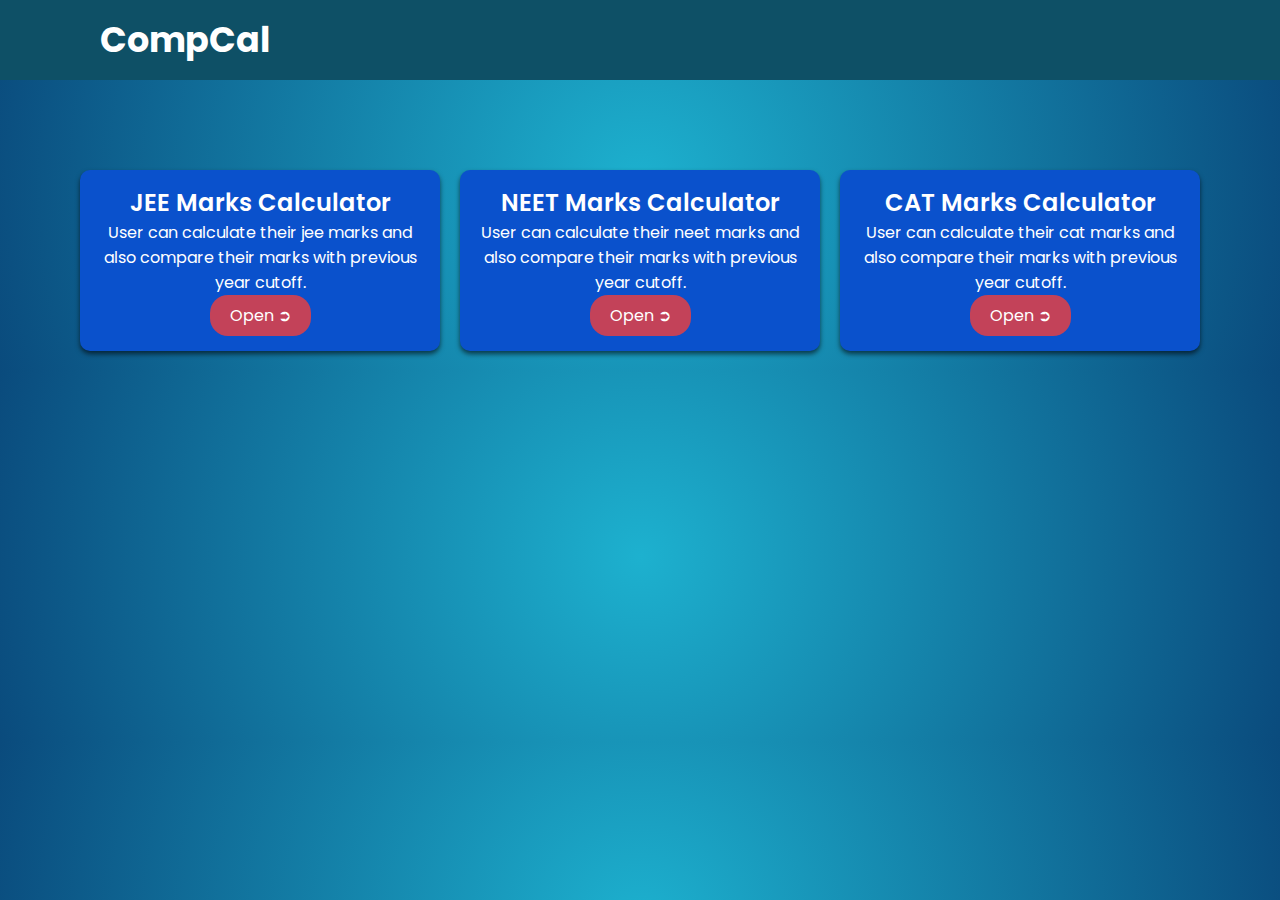
==== index.html @ 7b94a3b1 "complete" ====
<!DOCTYPE html>
<html lang="en">
<head>
  <meta charset="UTF-8">
  <meta http-equiv="X-UA-Compatible" content="IE=edge">
  <meta name="viewport" content="width=device-width, initial-scale=1.0">
  <link rel="stylesheet" href="style.css">
  <link rel="stylesheet" href="https://cdnjs.cloudflare.com/ajax/libs/font-awesome/6.4.0/css/all.min.css" integrity="sha512-iecdLmaskl7CVkqkXNQ/ZH/XLlvWZOJyj7Yy7tcenmpD1ypASozpmT/E0iPtmFIB46ZmdtAc9eNBvH0H/ZpiBw==" crossorigin="anonymous" referrerpolicy="no-referrer" />
  <title>Compcal</title>
</head>
<body>
  <section class="header">
    <a href="main/index.html">CompCal</a>
  </section>

  <section class="boxes">
    <div class="container">
      <div class="box">
        <h2>JEE Marks Calculator</h2>
        <p>
          User can calculate their jee marks and 
          also compare their marks with previous year cutoff.
        </p>
        <div class="cont-btn">
          <a href="jee/jee.html" class="btn">Open &#10162;</a>
        </div>
       
      </div>

      <div class="box">
        <h2>NEET Marks Calculator</h2>
        <p>
          User can calculate their neet marks and 
          also compare their marks with previous year cutoff.
        </p>
        <div class="cont-btn">
          <a href="jee/jee.html" class="btn">Open &#10162;</a>
        </div>
      </div>

      <div class="box">
        <h2>CAT Marks Calculator</h2>
        <p>
          User can calculate their cat marks and 
          also compare their marks with previous year cutoff.
        </p>
        <div class="cont-btn">
          <a href="jee/jee.html" class="btn">Open &#10162;</a>
        </div>
      </div>
    </div>
  </section>
  <!-- <section id="footer">
    <div class="footer container">
        <div class="name">
         <h1><a href="">Comp<span style="color:rgb(226, 43, 86)">Cal</span></a></h1>         
        </div>
            <div class="sicon">
                <div class="sitem">
                  <a href="#"><img width="30" hegiht="30" src="https://img.icons8.com/nolan/64/facebook-new.png"/></a>
                </div>
                <div class="sitem">
                  <a href="#"><img width="30" hegiht="30" src="https://img.icons8.com/nolan/64/instagram-new.png"/></a>
                </div>
                <div class="sitem">
                  <a href="#"><img width="30" hegiht="30" src="https://img.icons8.com/nolan/64/twitter.png" alt="twitter"/></a>
                </div>
     </div>
     <p>Copright @ 2022 Rishabh. All right reserved</p>
    </div>

</section> -->

  
 
</body>
</html>
---- style.css ----
@import url('https://fonts.googleapis.com/css2?family=Dancing+Script:wght@700&family=Poppins:wght@300;400;500;600;700&display=swap');
*{
    margin: 0;
    padding: 0;
    box-sizing: border-box;  
}
body{
  width:100%;
  font-family: 'Poppins', sans-serif;
  background: #1DB1CF;
background: radial-gradient(circle farthest-corner at center center, #1DB1CF 0%, #0A4B7D 100%);

}

.header{
  background: #0e5066;
  height: 80px;
  width: 100%;
}
.header a{
  color: rgb(255, 255, 255);
  font-size: 35px;
  line-height: 80px;
  padding: 0 100px;
  font-weight: bold;
  text-decoration: none;
}

a{
  text-decoration: none;
}

.boxes{
  margin-top: 70px;
  margin-left: 70px;
  margin-right: 70px;
}

.boxes .container {
  display: flex;
  justify-content: space-between;
}

.box {
  flex: 1;
  background: #0a51cc;
  color: #fff;
  border-radius: 10px;
  margin: 20px 10px;
  box-shadow: 0 3px 5px rgba(0, 0, 0, 0.6);
  padding: 15px 20px;
}

.box h2{
  text-align: center;
  font-weight: 600;
}
.box p{
  text-align: center;
}

.cont-btn{
    display: flex;
    align-items: center;
    justify-content: center;
  }
.btn {
  position: relative;
  display: block;
  padding: 7px 19px;
  margin: auto;
  border-radius: 18px;
  background:  rgba(238, 62, 62, 0.816);
  border: solid 1px transparent;
  color: #fff;
  cursor: pointer;
}

.btn:hover{
  background-color: rgb(235, 74, 74);
}





@media (max-width: 768px) {
  .header .container
{
  flex-direction: column;
  padding-top: 20px;
  text-align: center;
}  
.boxes .container{
  display: block;
  text-align: center;
  
}
}
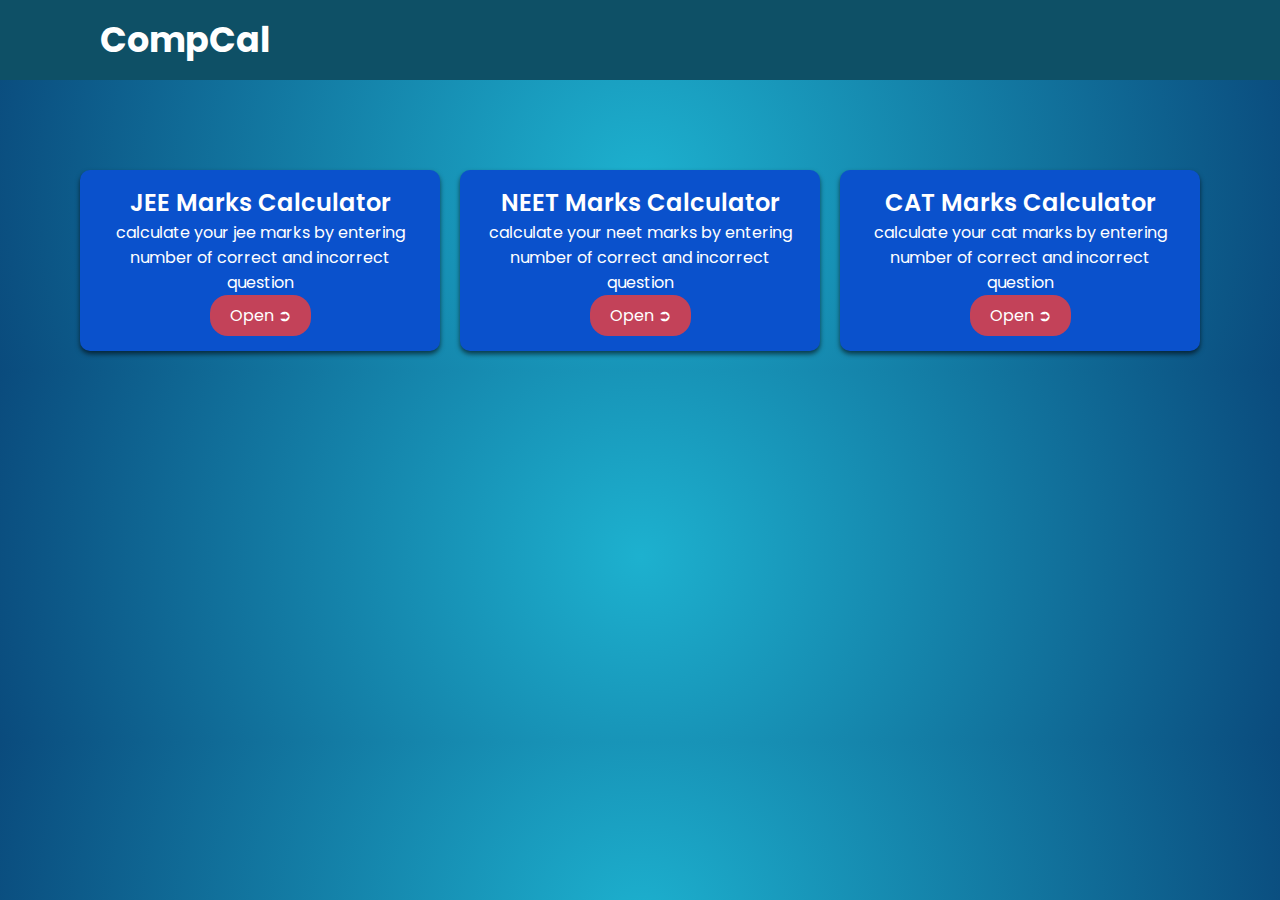
==== commit a40d79e7: "change" ====
--- a/index.html
+++ b/index.html
@@ -18,8 +18,8 @@
       <div class="box">
         <h2>JEE Marks Calculator</h2>
         <p>
-          User can calculate their jee marks and 
-          also compare their marks with previous year cutoff.
+          calculate your jee marks by 
+          entering number of correct and incorrect question
         </p>
         <div class="cont-btn">
           <a href="jee/jee.html" class="btn">Open &#10162;</a>
@@ -30,48 +30,26 @@
       <div class="box">
         <h2>NEET Marks Calculator</h2>
         <p>
-          User can calculate their neet marks and 
-          also compare their marks with previous year cutoff.
+          calculate your neet marks by 
+          entering number of correct and incorrect question
         </p>
         <div class="cont-btn">
-          <a href="jee/jee.html" class="btn">Open &#10162;</a>
+          <a href="neet/neet.html" class="btn">Open &#10162;</a>
         </div>
       </div>
 
       <div class="box">
         <h2>CAT Marks Calculator</h2>
         <p>
-          User can calculate their cat marks and 
-          also compare their marks with previous year cutoff.
+          calculate your cat marks by 
+          entering number of correct and incorrect question
         </p>
         <div class="cont-btn">
-          <a href="jee/jee.html" class="btn">Open &#10162;</a>
+          <a href="cat/cat.html" class="btn">Open &#10162;</a>
         </div>
       </div>
     </div>
   </section>
-  <!-- <section id="footer">
-    <div class="footer container">
-        <div class="name">
-         <h1><a href="">Comp<span style="color:rgb(226, 43, 86)">Cal</span></a></h1>         
-        </div>
-            <div class="sicon">
-                <div class="sitem">
-                  <a href="#"><img width="30" hegiht="30" src="https://img.icons8.com/nolan/64/facebook-new.png"/></a>
-                </div>
-                <div class="sitem">
-                  <a href="#"><img width="30" hegiht="30" src="https://img.icons8.com/nolan/64/instagram-new.png"/></a>
-                </div>
-                <div class="sitem">
-                  <a href="#"><img width="30" hegiht="30" src="https://img.icons8.com/nolan/64/twitter.png" alt="twitter"/></a>
-                </div>
-     </div>
-     <p>Copright @ 2022 Rishabh. All right reserved</p>
-    </div>
-
-</section> -->
-
-  
  
 </body>
 </html>